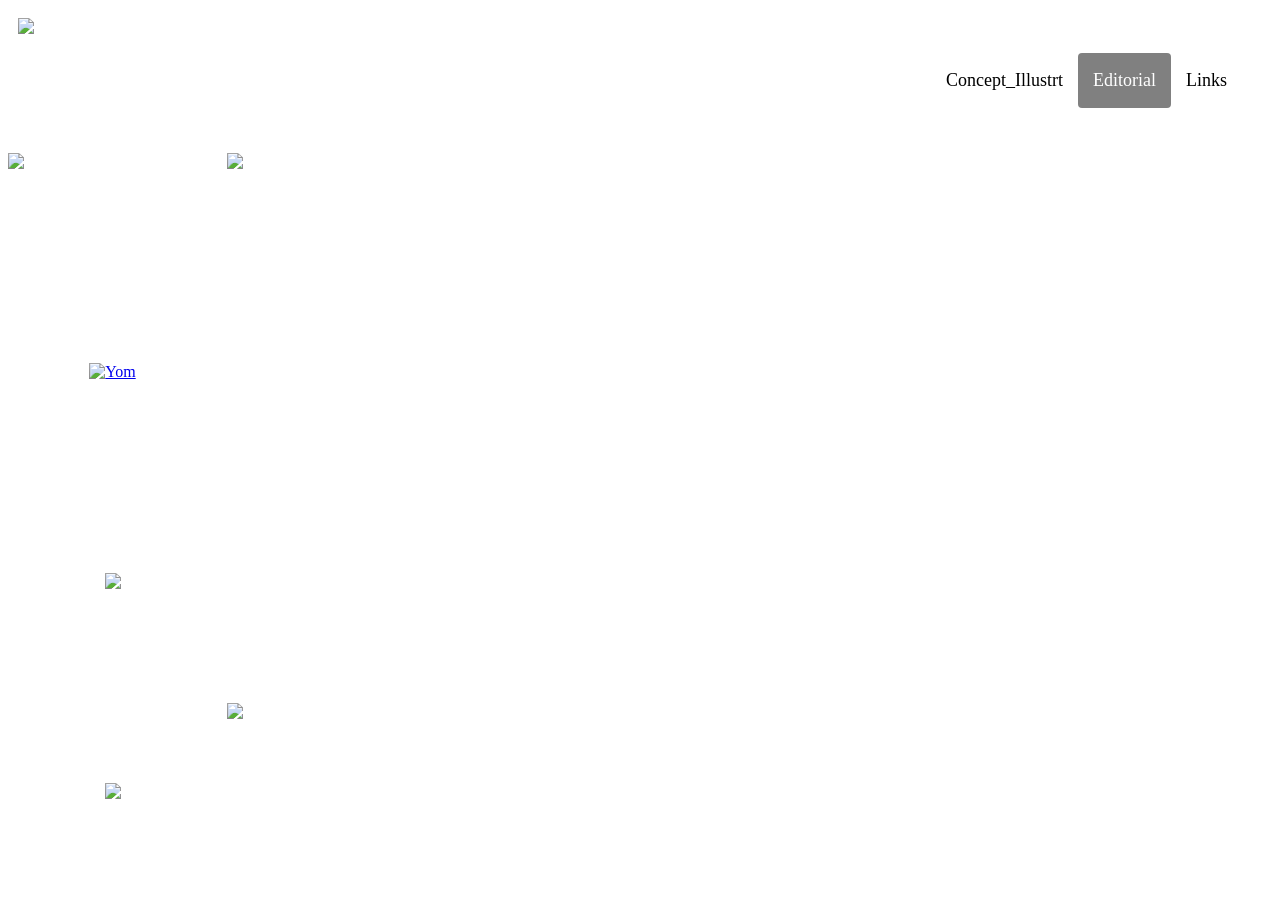
==== edit.html @ 140b9062 "Add files via upload" ====
<!DOCTYPE html>
<html>
<head>
<title>Vitor Fugita</title>
<meta name="viewport" content="width=device-width, initial-scale=1">
<style>

@font-face {
  font-family: "TitilliumWeb";
  src: url("fonte/TitilliumWeb-Regular.ttf");
}

.logo {
        max-width: 170px;
	float: left;
      }

.header {
  font-family: "TitilliumWeb";
  overflow: hidden;
  background-color: ##d3d3d3;
  padding: 10px 10px;
  
}

.header a {
  font-family: "TitilliumWeb";
  float: left;
  color: white;
  text-align: center;
  padding: 15px;
  text-decoration: none;
  color: black;
  font-size: 18px;
  line-height: 25px;
  border-radius: 4px;
}



.header a:hover {
  background-color: #ddd;
  color: black;
}

.header a.active {
  background-color: grey;
  color: white;
}

.header-right {
  float: right;
  padding: 35px 20px;
}


img {
  display: block;
  margin-left: auto;
  margin-right: auto;
  max-width: 100%;
  max-height: 100%;
}

.wrapper {
  overflow: hidden;
  height: 80vh;
  display: grid;
  grid-template-columns: 1fr 5fr;
  grid-gap: 10px;
}

.gallery {
  overflow: scroll;
  -ms-scroll-snap-type: x mandatory;
      scroll-snap-type: x mandatory;
      <--scroll-behavior: smooth;>
  margin-left: 100px;
}

.gallery__img {
  scroll-snap-align: start;
  margin-bottom: 100px;
  min-height: 50vh;
  -o-object-fit: cover;
     object-fit: cover;
}

.lil-nav {
  overflow-y: scroll;
  overflow-x: hidden;
}
.lil-nav a {
  height: 200px;
  display: flex;
  margin-bottom: 10px;
}

.lil-nav__img {
  -o-object-fit: cover;
     object-fit: cover;

   &:hover {
    transform: scale(1.05);
  }
}

</style>
</head>
<body>

<div class="header">
  <img src="imagens/logo.png" class="logo">
  <div class="header-right">
    <a href="./index.html">Concept_Illustrt</a>
    <a class="active" href="./edit.html">Editorial</a>
    <a href="./links.html">Links</a>
  </div>
</div>

<div class="wrapper">
  <nav class="lil-nav">
    <a href="#image-1">
      <img class="lil-nav__img" src="imagens/Edit/GC_Cartaz1.jpg" width= "250" />
    </a>
    <a href="#image-2">
      <img class="lil-nav__img" src="imagens/Edit/GC_Cartaz2.jpg" alt="Yom" />
    </a>
    <a href="#image-3">
      <img class="lil-nav__img" src="imagens/Edit/GC_Cartaz3.jpg" />
    </a>
    <a href="#image-4">
      <img class="lil-nav__img" src="imagens/Edit/GC_Cartaz4.jpg" />
    </a>
    <a href="#image-5">
      <img class="lil-nav__img" src="imagens/Edit/GC_Cartaz4Prep.jpg" />
    </a>
    <a href="#image-6">
      <img class="lil-nav__img" src="imagens/Edit/GC_Cartaz5.jpg" />
    </a>
    <a href="#image-7">
      <img class="lil-nav__img" src="imagens/Edit/capa_WalySalomão_vf.png" />
    </a>
    <a href="#image-8">
      <img class="lil-nav__img" src="imagens/Edit/capa_WalySalomão_vf_b.png" />
    </a>
    <a href="#image-9">
      <img class="lil-nav__img" src="imagens/Edit/capa_Edimilson_vf.png" />
    </a>
    <a href="#image-10">
      <img class="lil-nav__img" src="imagens/Edit/ilustra_YokoOno.png" />
    </a>
    <a href="#image-11">
      <img class="lil-nav__img" src="imagens/Edit/ilustra_ensaio_ArteDoErro_dez_1.png" />
    </a>
    <a href="#image-12">
      <img class="lil-nav__img" src="imagens/Edit/ilustra_ensaio_ArteDoErro_dez_2.png" />
    </a>
    <a href="#image-13">
      <img class="lil-nav__img" src="imagens/Edit/ilustração_poemas_WilliamYeats.jpg" />
    </a>
    <a href="#image-14">
      <img class="lil-nav__img" src="imagens/Edit/ilustração1_setembro_Süssekind.png" />
    </a>
    <a href="#image-15">
      <img class="lil-nav__img" src="imagens/Edit/ilustração2_setembro_Süssekind.png" />
    </a>
    <a href="#image-16">
      <img class="lil-nav__img" src="imagens/Edit/resenha_mar_KelvinFalcao.png" />
    </a>
  </nav>

  <div class="gallery">
    <img class="gallery__img" id="image-1" src="imagens/Edit/GC_Cartaz1.jpg" />
    <img class="gallery__img" id="image-2" src="imagens/Edit/GC_Cartaz2.jpg" />
    <img class="gallery__img" id="image-3" src="imagens/Edit/GC_Cartaz3.jpg" />
    <img class="gallery__img" id="image-4" src="imagens/Edit/GC_Cartaz4.jpg" />
    <img class="gallery__img" id="image-5" src="imagens/Edit/GC_Cartaz4Prep.jpg" />
    <img class="gallery__img" id="image-6" src="imagens/Edit/GC_Cartaz5.jpg" />
    <img class="gallery__img" id="image-7" src="imagens/Edit/capa_WalySalomão_vf.png" />
    <img class="gallery__img" id="image-8" src="imagens/Edit/capa_WalySalomão_vf_b.png" />
    <img class="gallery__img" id="image-9" src="imagens/Edit/capa_Edimilson_vf.png" />
    <img class="gallery__img" id="image-10" src="imagens/Edit/ilustra_YokoOno.png" />
    <img class="gallery__img" id="image-11" src="imagens/Edit/ilustra_ensaio_ArteDoErro_dez_1.png" />
    <img class="gallery__img" id="image-12" src="imagens/Edit/ilustra_ensaio_ArteDoErro_dez_2.png" />
    <img class="gallery__img" id="image-13" src="imagens/Edit/ilustração_poemas_WilliamYeats.jpg" />
    <img class="gallery__img" id="image-14" src="imagens/Edit/ilustração1_setembro_Süssekind.png" />
    <img class="gallery__img" id="image-15" src="imagens/Edit/ilustração2_setembro_Süssekind.png" />
    <img class="gallery__img" id="image-16" src="imagens/Edit/resenha_mar_KelvinFalcao.png" />
  </div>
</div>

</body>
</html>
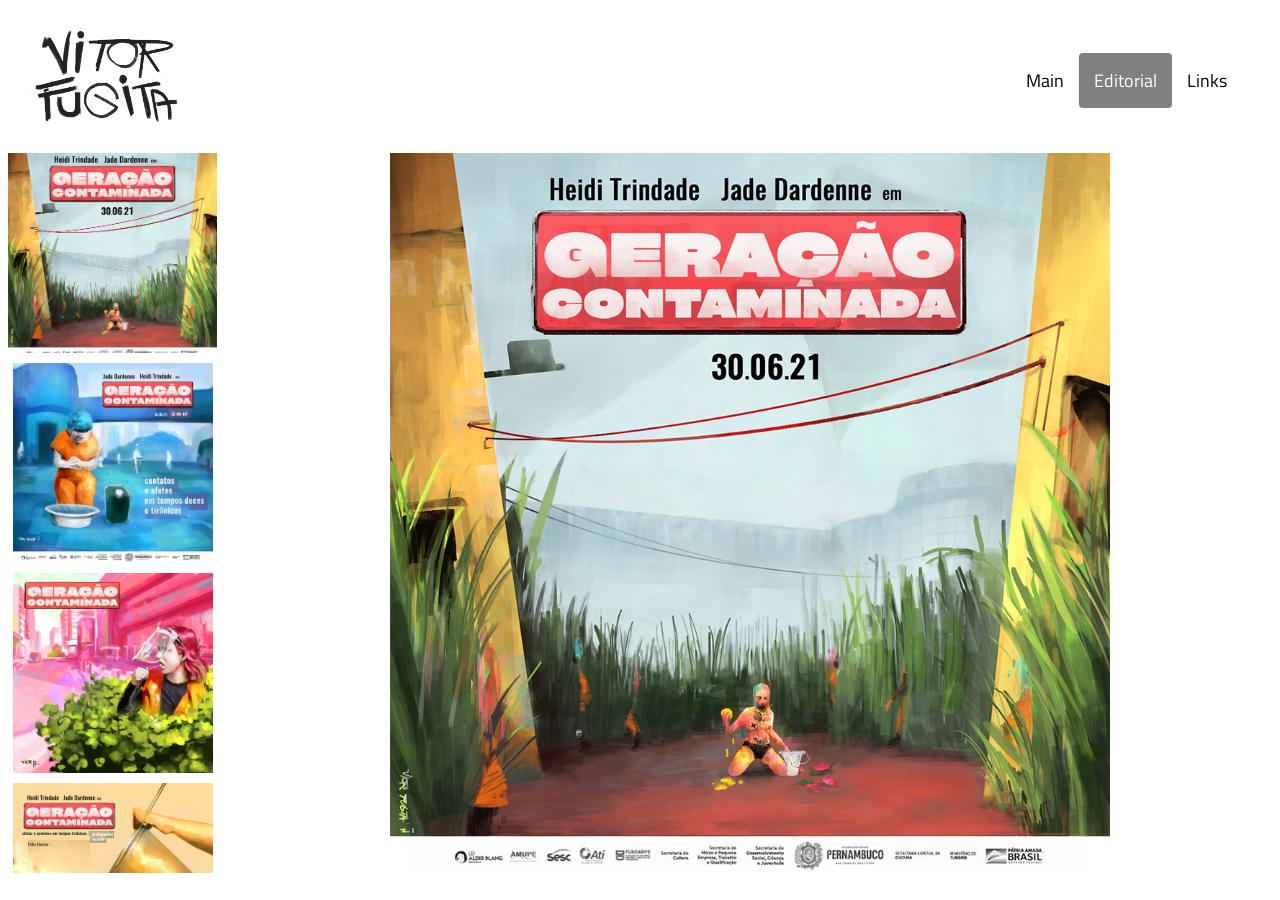
==== commit 34657bb8: "resizes" ====
--- a/edit.html
+++ b/edit.html
@@ -112,7 +112,7 @@
 <div class="header">
   <img src="imagens/logo.png" class="logo">
   <div class="header-right">
-    <a href="./index.html">Concept_Illustrt</a>
+    <a href="./index.html">Main</a>
     <a class="active" href="./edit.html">Editorial</a>
     <a href="./links.html">Links</a>
   </div>
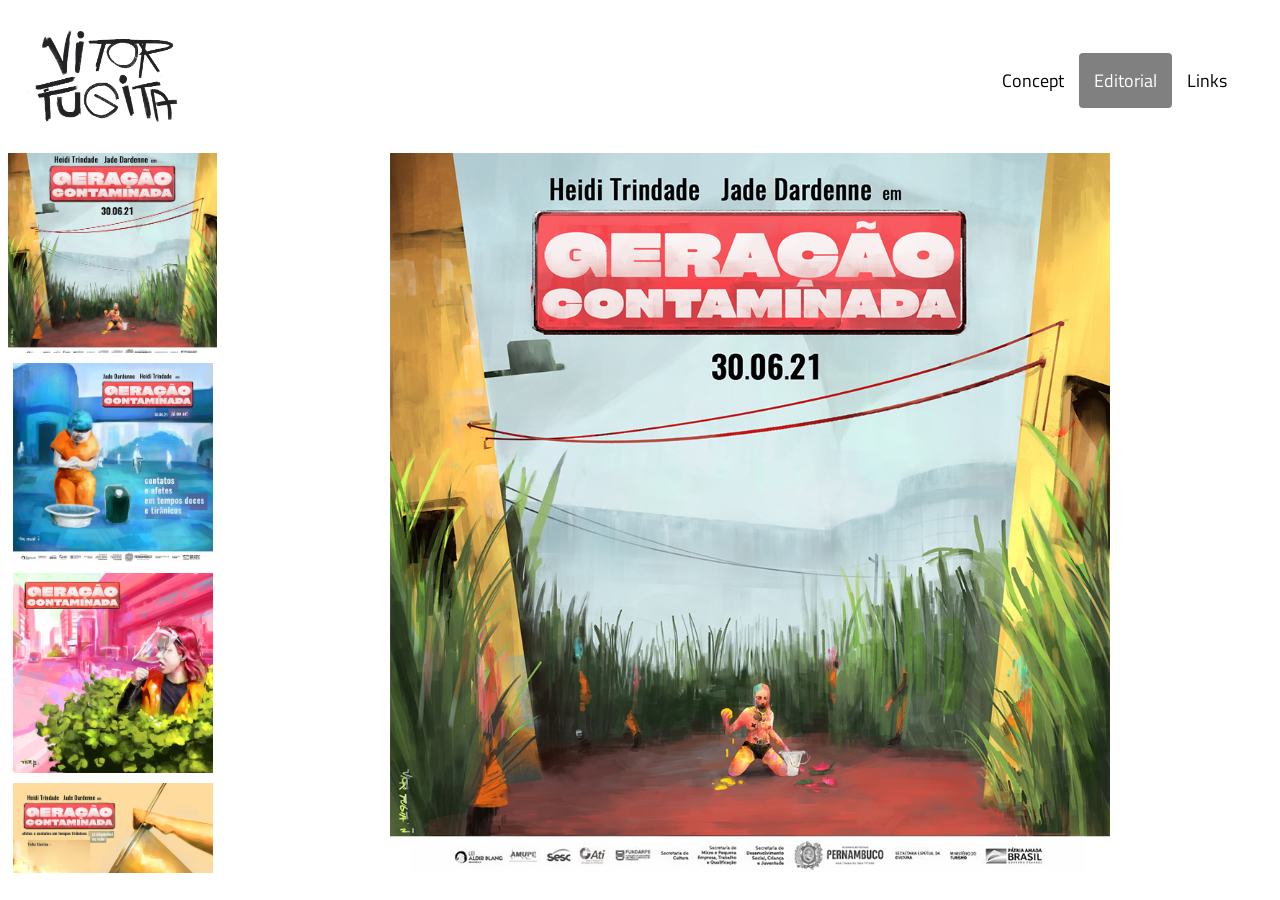
==== commit 30896737: "att" ====
--- a/edit.html
+++ b/edit.html
@@ -112,7 +112,7 @@
 <div class="header">
   <img src="imagens/logo.png" class="logo">
   <div class="header-right">
-    <a href="./index.html">Main</a>
+    <a href="./index.html">Concept</a>
     <a class="active" href="./edit.html">Editorial</a>
     <a href="./links.html">Links</a>
   </div>
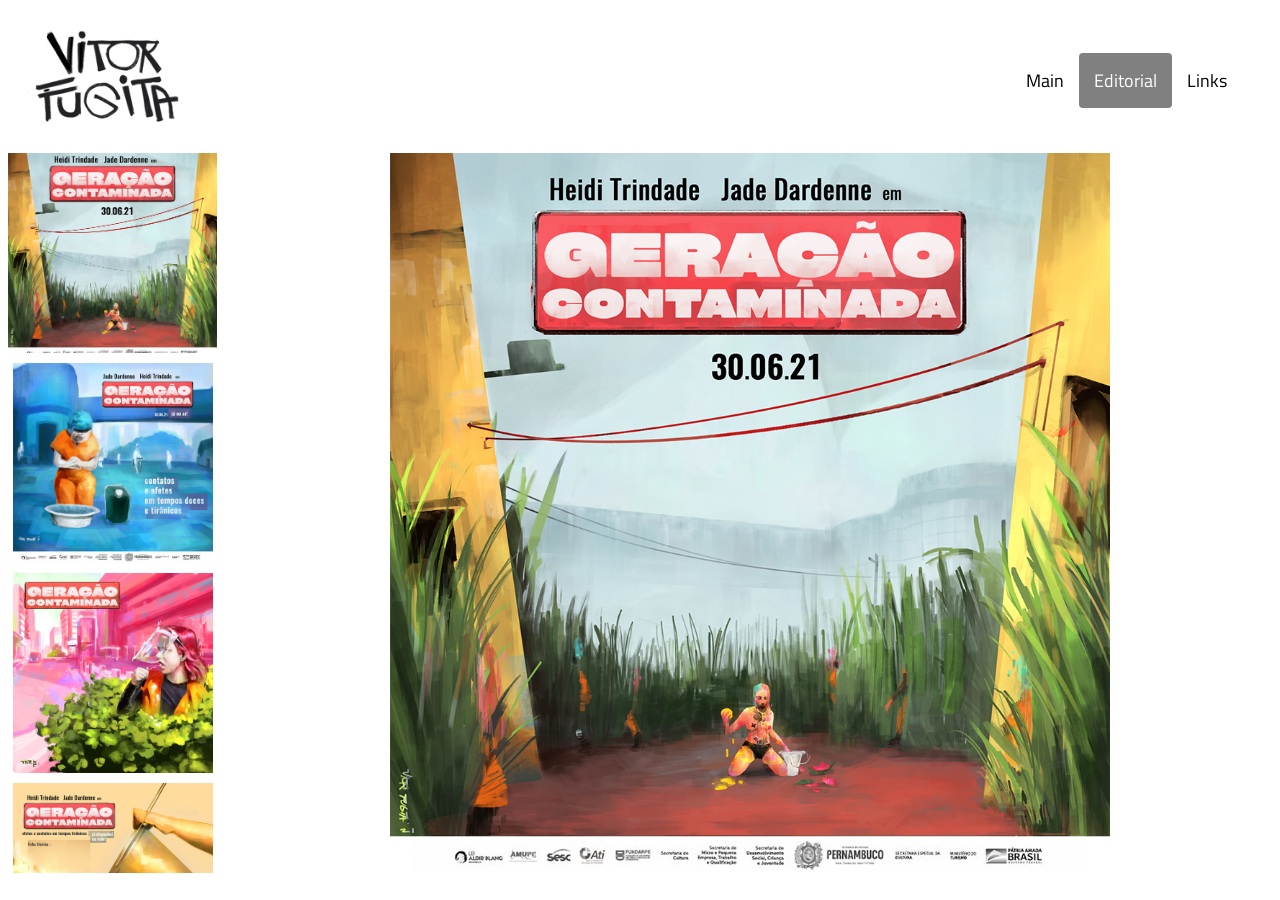
==== commit e9e46106: "changed gallery name" ====
--- a/edit.html
+++ b/edit.html
@@ -112,7 +112,7 @@
 <div class="header">
   <img src="imagens/logo.png" class="logo">
   <div class="header-right">
-    <a href="./index.html">Concept</a>
+    <a href="./index.html">Main</a>
     <a class="active" href="./edit.html">Editorial</a>
     <a href="./links.html">Links</a>
   </div>
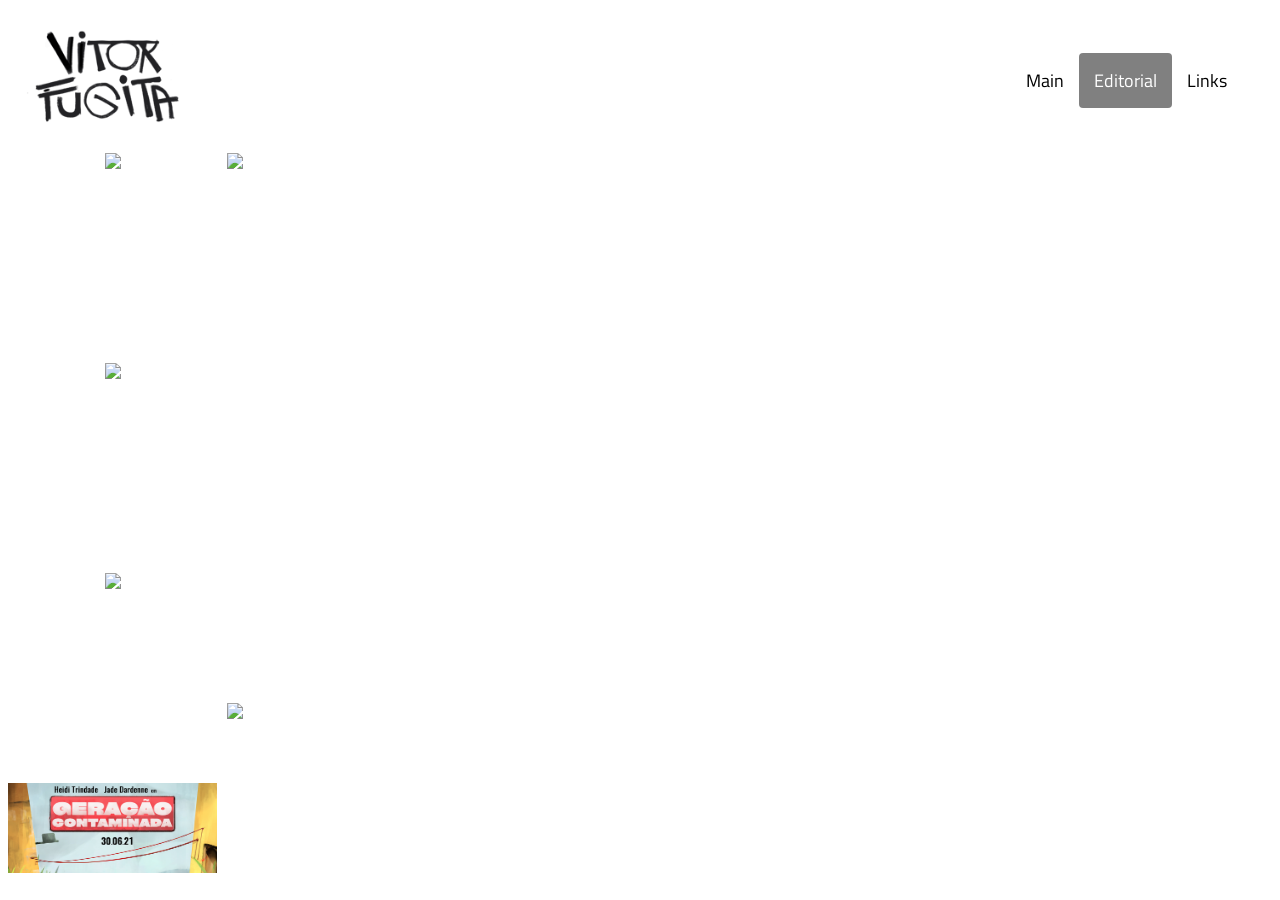
==== commit 8c1668cc: "att ordem img & bio" ====
--- a/edit.html
+++ b/edit.html
@@ -121,31 +121,31 @@
 <div class="wrapper">
   <nav class="lil-nav">
     <a href="#image-1">
+      <img class="lil-nav__img" src="imagens/Edit/capa_WalySalomão_vf.png" />
+    </a>
+    <a href="#image-2">
+      <img class="lil-nav__img" src="imagens/Edit/capa_WalySalomão_vf_b.png" />
+    </a>
+    <a href="#image-3">
+      <img class="lil-nav__img" src="imagens/Edit/capa_Edimilson_vf.png" />
+    </a>
+    <a href="#image-4">
       <img class="lil-nav__img" src="imagens/Edit/GC_Cartaz1.jpg" width= "250" />
     </a>
-    <a href="#image-2">
-      <img class="lil-nav__img" src="imagens/Edit/GC_Cartaz2.jpg" alt="Yom" />
+    <a href="#image-5">
+      <img class="lil-nav__img" src="imagens/Edit/GC_Cartaz2.jpg" />
     </a>
-    <a href="#image-3">
+    <a href="#image-6">
       <img class="lil-nav__img" src="imagens/Edit/GC_Cartaz3.jpg" />
     </a>
-    <a href="#image-4">
+    <a href="#image-7">
+      <img class="lil-nav__img" src="imagens/Edit/GC_Cartaz5.jpg" />
+    </a>
+    <a href="#image-8">
       <img class="lil-nav__img" src="imagens/Edit/GC_Cartaz4.jpg" />
     </a>
-    <a href="#image-5">
+    <a href="#image-9">
       <img class="lil-nav__img" src="imagens/Edit/GC_Cartaz4Prep.jpg" />
-    </a>
-    <a href="#image-6">
-      <img class="lil-nav__img" src="imagens/Edit/GC_Cartaz5.jpg" />
-    </a>
-    <a href="#image-7">
-      <img class="lil-nav__img" src="imagens/Edit/capa_WalySalomão_vf.png" />
-    </a>
-    <a href="#image-8">
-      <img class="lil-nav__img" src="imagens/Edit/capa_WalySalomão_vf_b.png" />
-    </a>
-    <a href="#image-9">
-      <img class="lil-nav__img" src="imagens/Edit/capa_Edimilson_vf.png" />
     </a>
     <a href="#image-10">
       <img class="lil-nav__img" src="imagens/Edit/ilustra_YokoOno.png" />
@@ -171,15 +171,15 @@
   </nav>
 
   <div class="gallery">
-    <img class="gallery__img" id="image-1" src="imagens/Edit/GC_Cartaz1.jpg" />
-    <img class="gallery__img" id="image-2" src="imagens/Edit/GC_Cartaz2.jpg" />
-    <img class="gallery__img" id="image-3" src="imagens/Edit/GC_Cartaz3.jpg" />
-    <img class="gallery__img" id="image-4" src="imagens/Edit/GC_Cartaz4.jpg" />
-    <img class="gallery__img" id="image-5" src="imagens/Edit/GC_Cartaz4Prep.jpg" />
-    <img class="gallery__img" id="image-6" src="imagens/Edit/GC_Cartaz5.jpg" />
-    <img class="gallery__img" id="image-7" src="imagens/Edit/capa_WalySalomão_vf.png" />
-    <img class="gallery__img" id="image-8" src="imagens/Edit/capa_WalySalomão_vf_b.png" />
-    <img class="gallery__img" id="image-9" src="imagens/Edit/capa_Edimilson_vf.png" />
+    <img class="gallery__img" id="image-1" src="imagens/Edit/capa_WalySalomão_vf.png" />
+    <img class="gallery__img" id="image-2" src="imagens/Edit/capa_WalySalomão_vf_b.png" />
+    <img class="gallery__img" id="image-3" src="imagens/Edit/capa_Edimilson_vf.png" />
+    <img class="gallery__img" id="image-4" src="imagens/Edit/GC_Cartaz1.jpg" />
+    <img class="gallery__img" id="image-5" src="imagens/Edit/GC_Cartaz2.jpg" />
+    <img class="gallery__img" id="image-6" src="imagens/Edit/GC_Cartaz3.jpg" />
+    <img class="gallery__img" id="image-7" src="imagens/Edit/GC_Cartaz5.jpg" />
+    <img class="gallery__img" id="image-8" src="imagens/Edit/GC_Cartaz4.jpg" />
+    <img class="gallery__img" id="image-9" src="imagens/Edit/GC_Cartaz4Prep.jpg" />
     <img class="gallery__img" id="image-10" src="imagens/Edit/ilustra_YokoOno.png" />
     <img class="gallery__img" id="image-11" src="imagens/Edit/ilustra_ensaio_ArteDoErro_dez_1.png" />
     <img class="gallery__img" id="image-12" src="imagens/Edit/ilustra_ensaio_ArteDoErro_dez_2.png" />
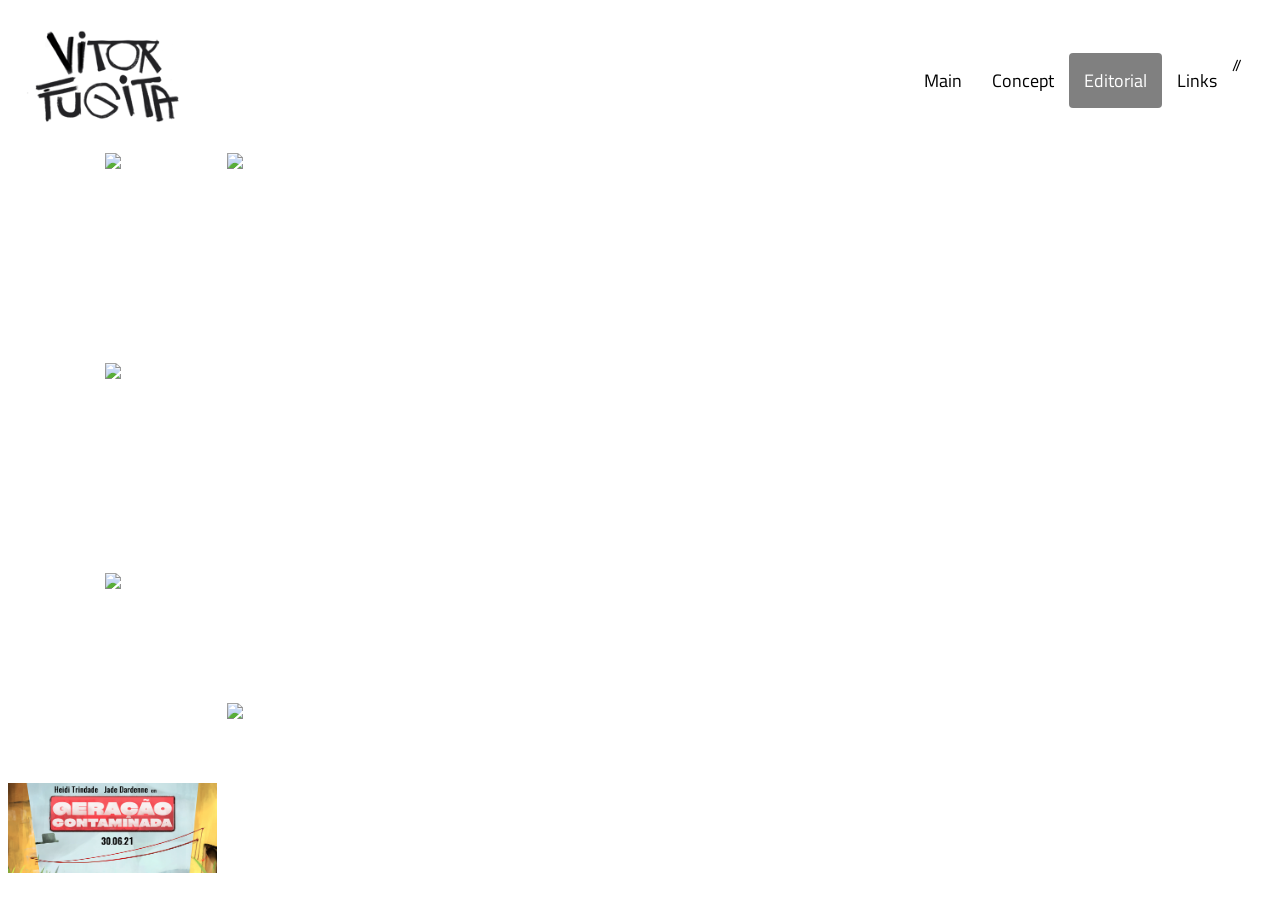
==== commit 3947d425: "provis2" ====
--- a/edit.html
+++ b/edit.html
@@ -113,6 +113,7 @@
   <img src="imagens/logo.png" class="logo">
   <div class="header-right">
     <a href="./index.html">Main</a>
+    //<a href="./index2_concept.html">Concept</a>
     <a class="active" href="./edit.html">Editorial</a>
     <a href="./links.html">Links</a>
   </div>
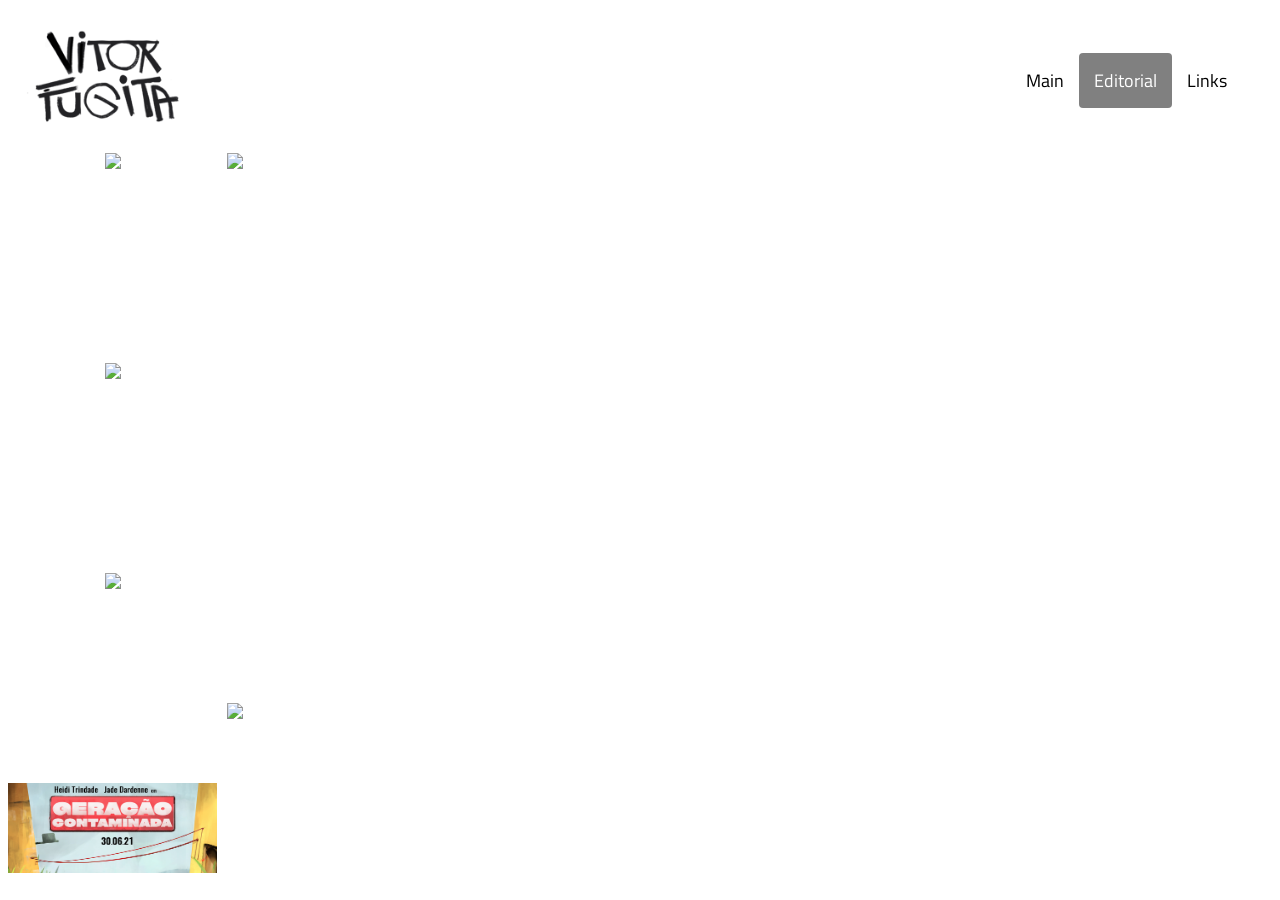
==== commit 543e7a91: "att23" ====
--- a/edit.html
+++ b/edit.html
@@ -113,7 +113,6 @@
   <img src="imagens/logo.png" class="logo">
   <div class="header-right">
     <a href="./index.html">Main</a>
-    //<a href="./index2_concept.html">Concept</a>
     <a class="active" href="./edit.html">Editorial</a>
     <a href="./links.html">Links</a>
   </div>
